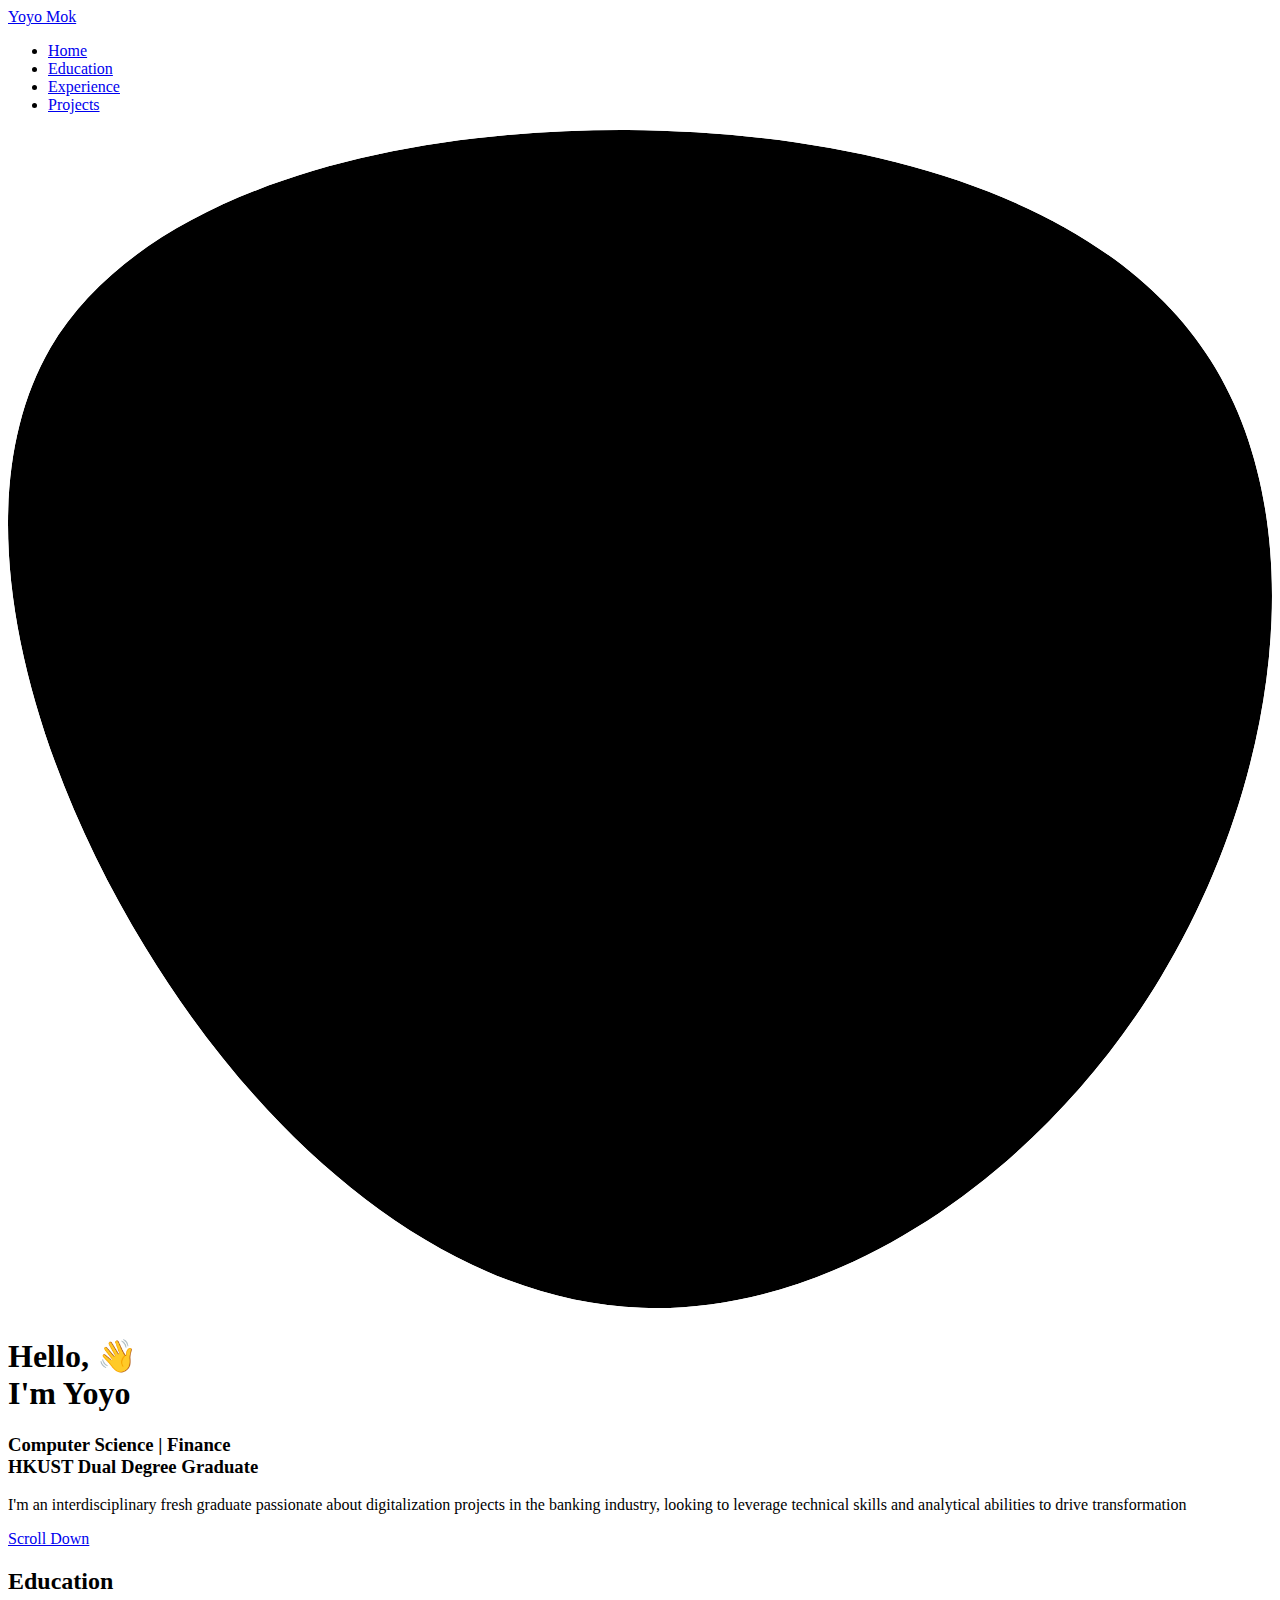
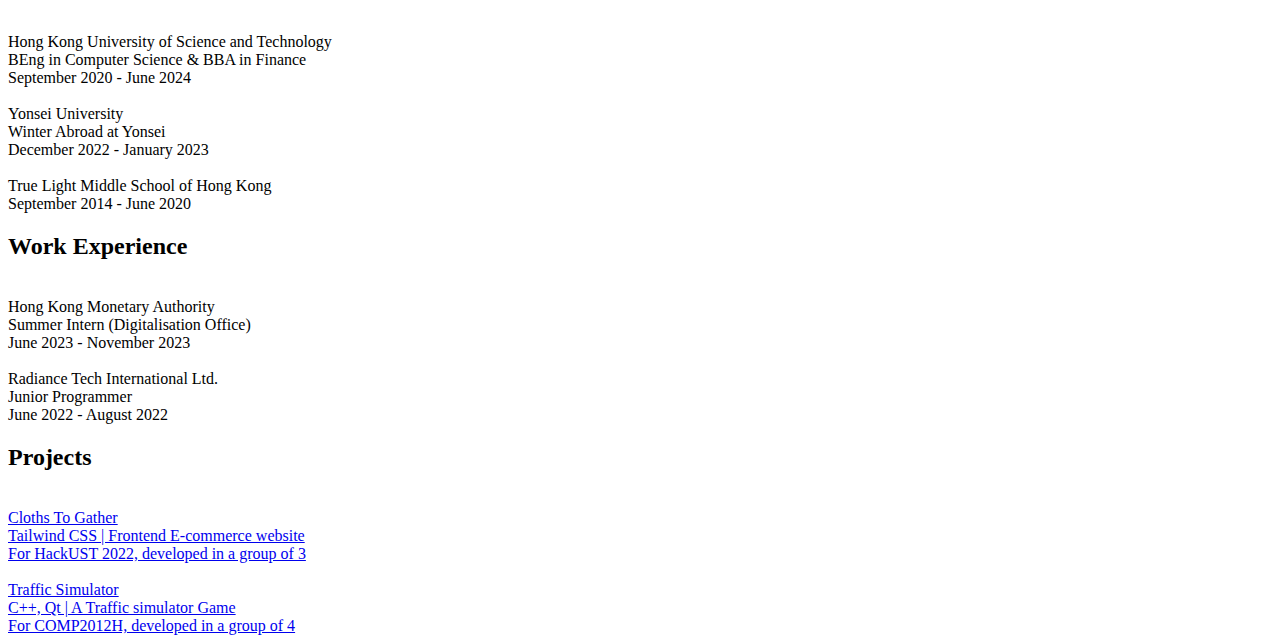
==== index.html @ 5672a9eb "Update Summary" ====
<!DOCTYPE html>
    <html lang="en">
    <head>
        <meta charset="UTF-8">
        <meta name="viewport" content="width=device-width, initial-scale=1.0">

        <!--==================== UNICONS ====================-->
        <link rel="stylesheet" href="https://unicons.iconscout.com/release/v4.0.8/css/line.css">

        <!--==================== SWIPER CSS ====================-->
        <link rel="stylesheet" href="">

        <!--==================== CSS ====================-->
        <link rel="stylesheet" href="assets/css/styles.css">

        <title>Yoyo Mok</title>

        <link rel="icon" href="https://em-content.zobj.net/source/microsoft-teams/363/cat_1f408.png" type="image/icon type">
    </head>
    <body>
        <!--==================== HEADER ====================-->
        <header class="header" id="header">
            <nav class="nav container">
                <a href="#" class="nav_logo">Yoyo Mok</a>

                <div class="nav_menu" id="nav_menu">
                    <ul class="nav_list grid">
                        <li class="nav_item">
                            <a href="#home" class="nav_link active-link">
                                <i class="uil uil-home nav_icon"></i> Home
                            </a>
                        </li>
                        <li class="nav_item">
                            <a href="#education" class="nav_link">
                                <i class="uil uil-book-alt nav_icon"></i> Education
                            </a>
                        </li>
                        <li class="nav_item">
                            <a href="#workexperience" class="nav_link">
                                <i class="uil uil-bag nav_icon"></i> Experience
                            </a>
                        </li>
                        <li class="nav_item">
                            <a href="#projects" class="nav_link">
                                <i class="uil uil-laptop nav_icon"></i> Projects
                            </a>
                        </li>
                    </ul>
                    <i class="uil uil-times nav_close" id="nav_close"></i>
                </div>

                <div class="nav_btns">
                    <i class="uil uil-moon change-theme" id="theme-button"></i>
                    <div class="nav_toggle" id="nav_toggle">
                        <i class="uil uil-apps"></i>
                    </div>
                </div>

            </nav>
        </header>

        <!--==================== MAIN ====================-->
        <main class="main">
            <!--==================== HOME ====================-->
            <section class="home section" id="home">
                <div class="home_container container grid">
                    <div class="home_content grid">
                        <div class="home_social">
                            <a href="https://www.linkedin.com/in/yoyomok/" target="_blank" class="home_social_icon">
                                <i class="uil uil-linkedin-alt"></i>
                            </a>
                            <a href="https://github.com/nymok" target="_blank" class="home_social_icon">
                                <i class="uil uil-github-alt"></i>
                            </a>
                            <a href="mailto: nymok@connect.ust.hk" target="_blank" class="home_social_icon">
                                <i class="uil uil-envelope"></i>
                            </a>
                        </div>

                        <div class="home_img">
                            <svg class="home_blob" viewBox="0 0 200 187" xmlns="http://www.w3.org/2000/svg" xmlns:xlink="http://www.w3.org/1999/xlink">
                                <mask id="mask0" mask-type="alpha">
                                    <path d="M190.312 36.4879C206.582 62.1187 201.309 102.826 182.328 134.186C163.346 165.547
                                    130.807 187.559 100.226 186.353C69.6454 185.297 41.0228 161.023 21.7403 129.362C2.45775
                                    97.8511 -7.48481 59.1033 6.67581 34.5279C20.9871 10.1032 59.7028 -0.149132 97.9666
                                    0.00163737C136.23 0.303176 174.193 10.857 190.312 36.4879Z" />
                                </mask>
                                <g mask="url(#mask0)">
                                    <path d="M190.312 36.4879C206.582 62.1187 201.309 102.826 182.328 134.186C163.346
                                    165.547 130.807 187.559 100.226 186.353C69.6454 185.297 41.0228 161.023 21.7403
                                    129.362C2.45775 97.8511 -7.48481 59.1033 6.67581 34.5279C20.9871 10.1032 59.7028
                                    -0.149132 97.9666 0.00163737C136.23 0.303176 174.193 10.857 190.312 36.4879Z" />
                                    <image class="home_blob_img" x= '20' y="0"xlink:href="assets/img/MyCat.png" alt="My Adorable Cat"  />
                                </g>
                            </svg>
                        </div>

                        <div class="home_data">
                            <h1 class="home_title">Hello, 👋 <br />I'm Yoyo</h1>
                            <h3 class="home_subtitle">Computer Science | Finance <br /> HKUST Dual Degree Graduate</h3>
                            <p class="home_description">I'm an interdisciplinary fresh graduate passionate about digitalization projects in the banking industry, looking to leverage technical skills and analytical abilities to drive transformation</p>
                        </div>

                    </div>
                    <div class="home_scroll">
                        <a href="#about" class="home_scroll_button button_flex">
                            <i class="uil uil-mouse-alt home_scroll_mouse"></i>
                            <span class="home_scroll_name">Scroll Down</span>
                            <i class="uil uil-arrow-down home_scroll_arrow"></i>
                        </a>
                    </div>
                </div>
            </section>

            <!--==================== Education ====================-->
            <section class="education section" id="education">
                <h2 class="section_title">Education</h2>
                <!-- Undergraduate -->
                <div class="education_container container grid">
                    <img src="assets/img/HKUST.png" alt="" class="about_img"" />
                    <div class="about_info">
                        <span class="about_description">Hong Kong University of Science and Technology </span>
                        <br />
                        <span class="about_info_title">BEng in Computer Science & BBA in Finance </span>
                        <br />
                        <span class="about_info_subtitle">September 2020 - June 2024 </span>
                    </div>
                </div>

                <!-- Exchange -->
                <div class="education_container container grid">
                    <img src="assets/img/Yonsei.png" alt="" class="about_img" />
                    <div class="about_info">
                        <span class="about_description">Yonsei University </span>
                        <br />
                        <span class="about_info_title">Winter Abroad at Yonsei </span>
                        <br />
                        <span class="about_info_subtitle">December 2022 - January 2023 </span>
                    </div>
                </div>

                <!-- Secondary School -->
                <div class="education_container container grid">
                    <img src="assets/img/TLMSHK.png" alt="" class="about_img" />
                    <div class="about_info">
                        <span class="about_description">True Light Middle School of Hong Kong </span>
                        <br />
                        <span class="about_info_subtitle">September 2014 - June 2020 </span>
                    </div>
                </div>

            </section>

            <!--==================== Work Experience ====================-->
            <section class="experience section" id="workexperience">
                <h2 class="section_title">Work Experience</h2>

                <div class="education_container container grid">
                    <img src="assets/img/HKMA.png" alt="" class="about_img" />
                    <div class="about_info">
                        <span class="about_description">Hong Kong Monetary Authority</span>
                        <br />
                        <span class="about_info_title">Summer Intern (Digitalisation Office)</span>
                        <br />
                        <span class="about_info_subtitle">June 2023 - November 2023 </span>
                    </div>
                </div>

                <div class="education_container container grid">
                    <img src="assets/img/radiance.jpeg" alt="" class="about_img" />
                    <div class="about_info">
                        <span class="about_description">Radiance Tech International Ltd.</span>
                        <br />
                        <span class="about_info_title">Junior Programmer</span>
                        <br />
                        <span class="about_info_subtitle">June 2022 - August 2022 </span>
                    </div>
                </div>
            </section>

            <!--==================== PROJECTS ====================-->
            <section class="projects section" id="projects">
                <h2 class="section_title">Projects</h2>

                <div class="education_container container grid">
                    <a href="https://github.com/clothestogather/web-app" target="_blank">
                        <img src="assets/img/clothsToGather.png" alt="" class="about_img" />
                    </a>
                    <a href="https://github.com/clothestogather/web-app" target="_blank">
                        <div class="about_info">
                            <span class="about_description">Cloths To Gather</span>
                            <br />
                            <span class="about_info_title">Tailwind CSS | Frontend E-commerce website </span>
                            <br />
                            <span class="about_info_subtitle">For HackUST 2022, developed in a group of 3</span>
                        </div>
                    </a>   
                </div>

                <div class="education_container container grid">
                    <a href="https://github.com/DuckAndChips/traffic-simulator" target="_blank">
                        <img src="assets/img/TrafficSimulator.png" alt="" class="about_img" />
                    </a>
                    <a href="https://github.com/DuckAndChips/traffic-simulator" target="_blank">
                        <div class="about_info">
                            <span class="about_description">Traffic Simulator</span>
                            <br />
                            <span class="about_info_title">C++, Qt | A Traffic simulator Game</span>
                            <br />
                            <span class="about_info_subtitle">For COMP2012H, developed in a group of 4</span>
                        </div>
                    </a>
                    
                </div>

            </section>

        </main>

        <!--==================== MAIN JS ====================-->
        <script src="assets/js/main.js"></script>
    </body>
</html>
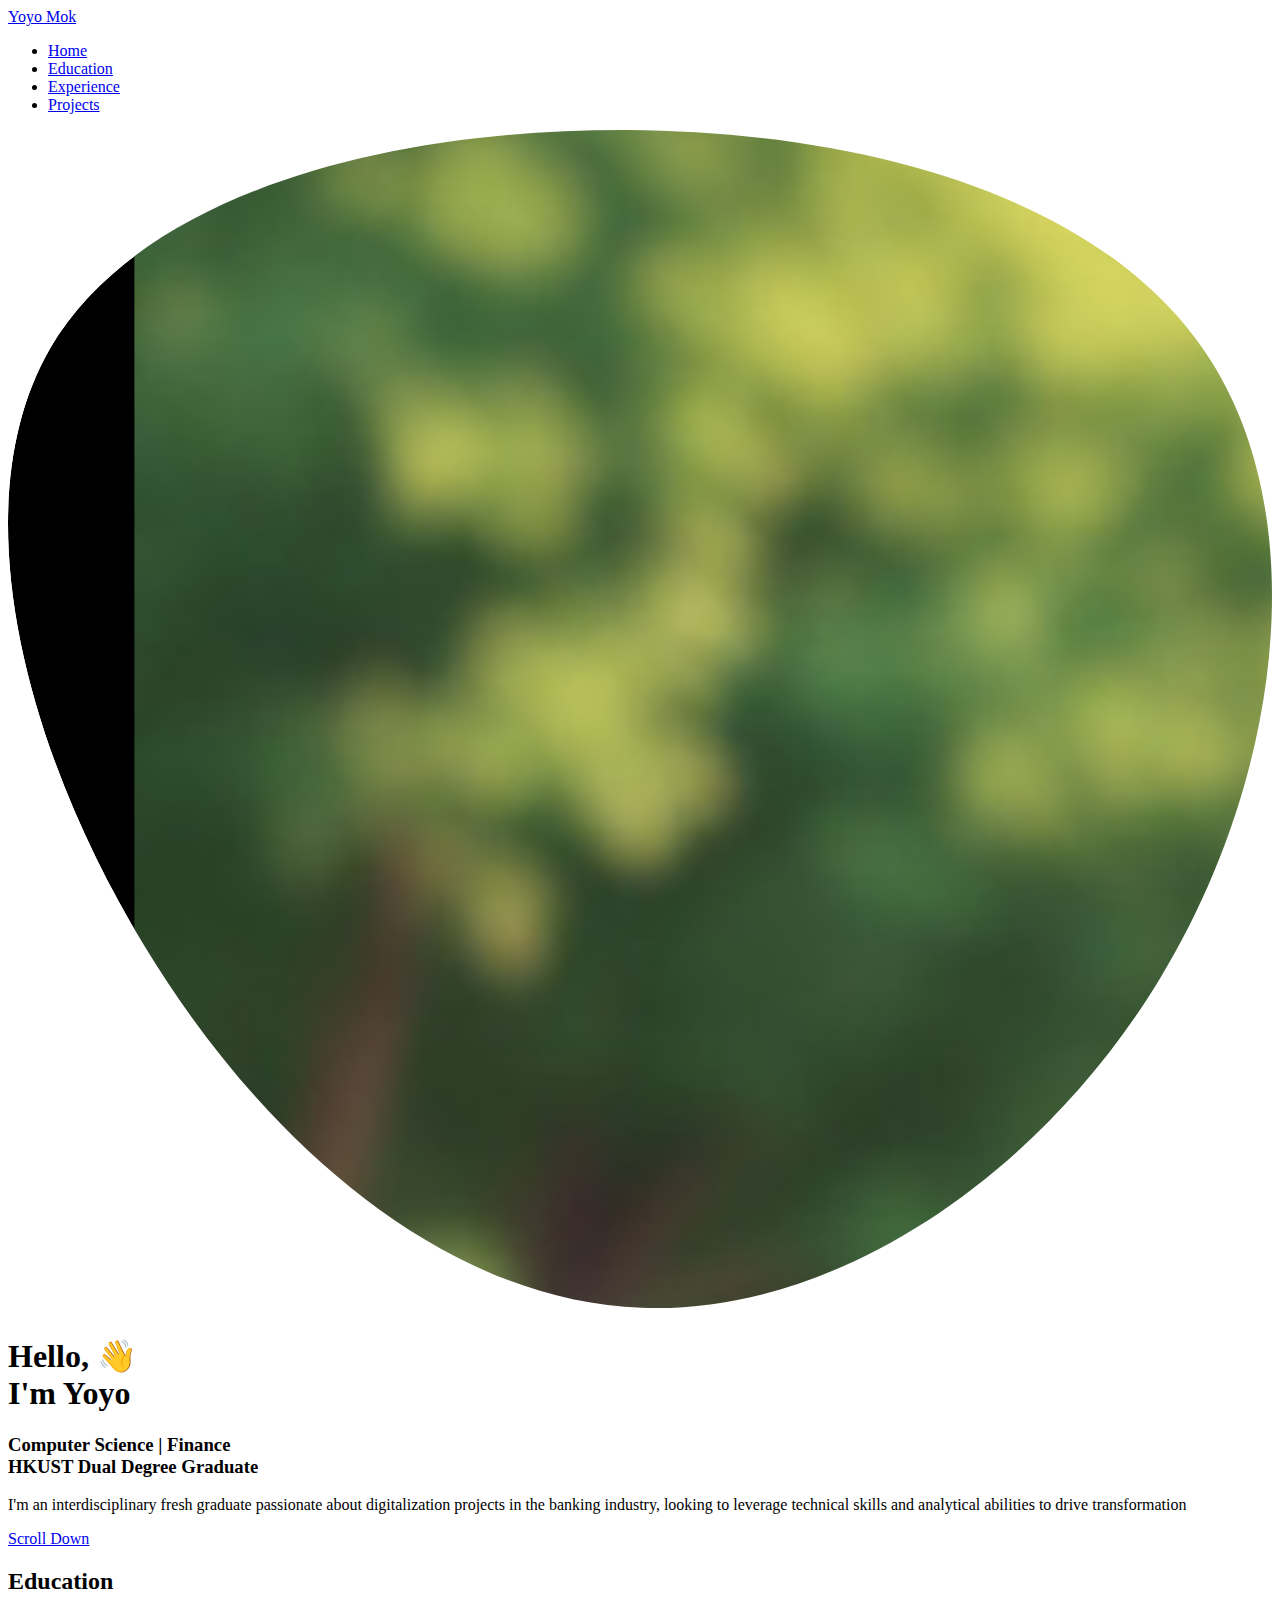
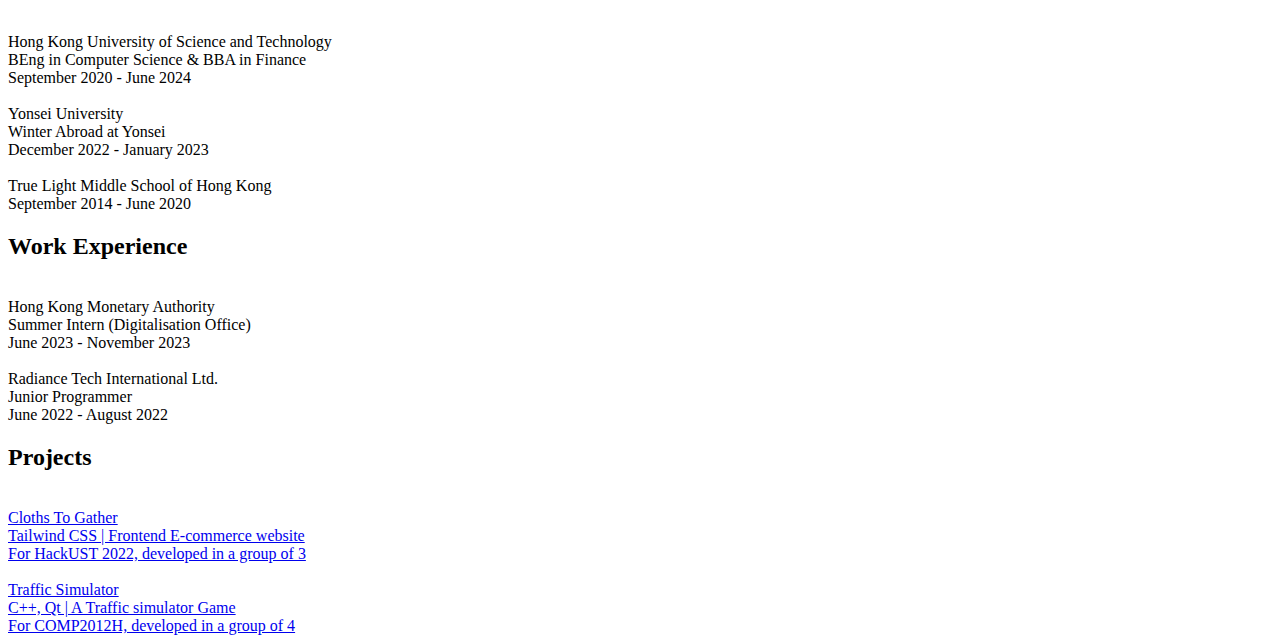
==== commit c505e757: "Update index.html" ====
--- a/index.html
+++ b/index.html
@@ -90,7 +90,7 @@
                                     165.547 130.807 187.559 100.226 186.353C69.6454 185.297 41.0228 161.023 21.7403
                                     129.362C2.45775 97.8511 -7.48481 59.1033 6.67581 34.5279C20.9871 10.1032 59.7028
                                     -0.149132 97.9666 0.00163737C136.23 0.303176 174.193 10.857 190.312 36.4879Z" />
-                                    <image class="home_blob_img" x= '20' y="0"xlink:href="assets/img/MyCat.png" alt="My Adorable Cat"  />
+                                    <image class="home_blob_img" x= '20' y="0"xlink:href="assets/img/3d_chibi_anime_sty_image_.jpg" alt="Chibi Style of Me"  />
                                 </g>
                             </svg>
                         </div>
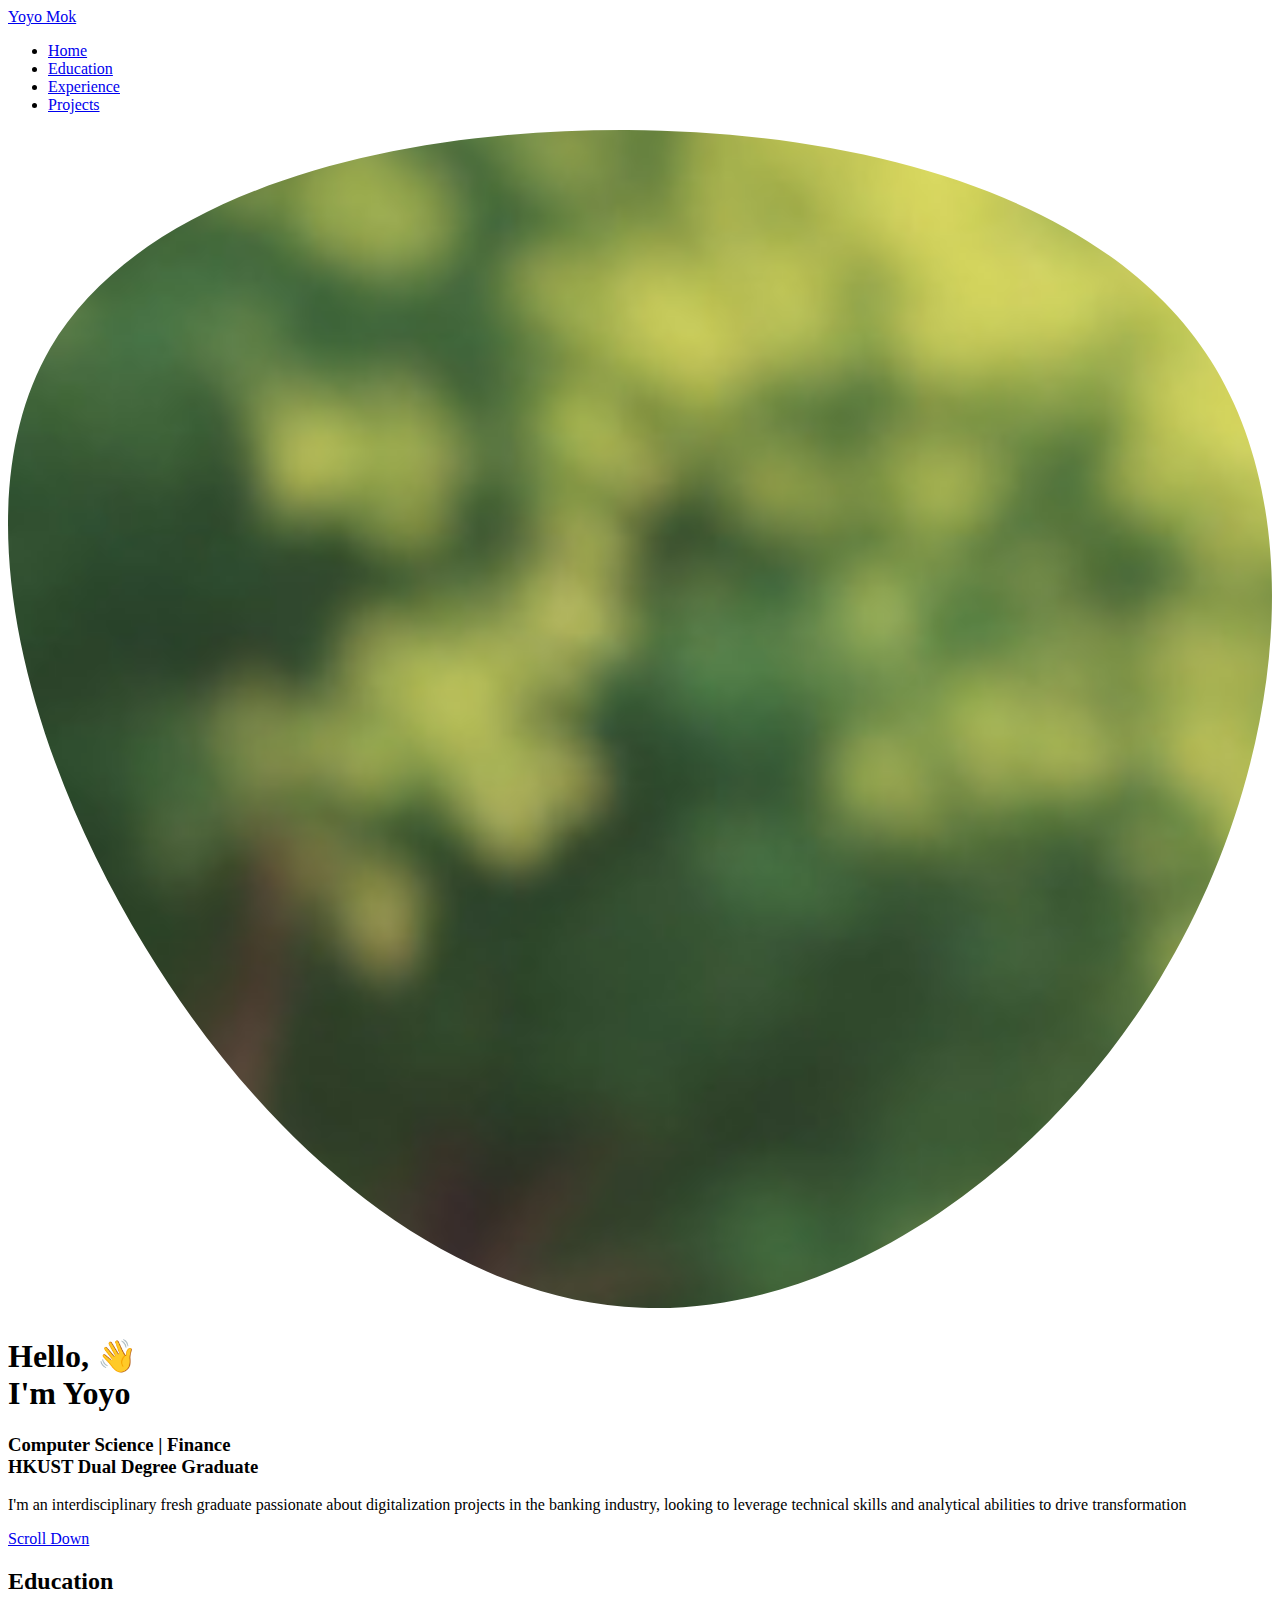
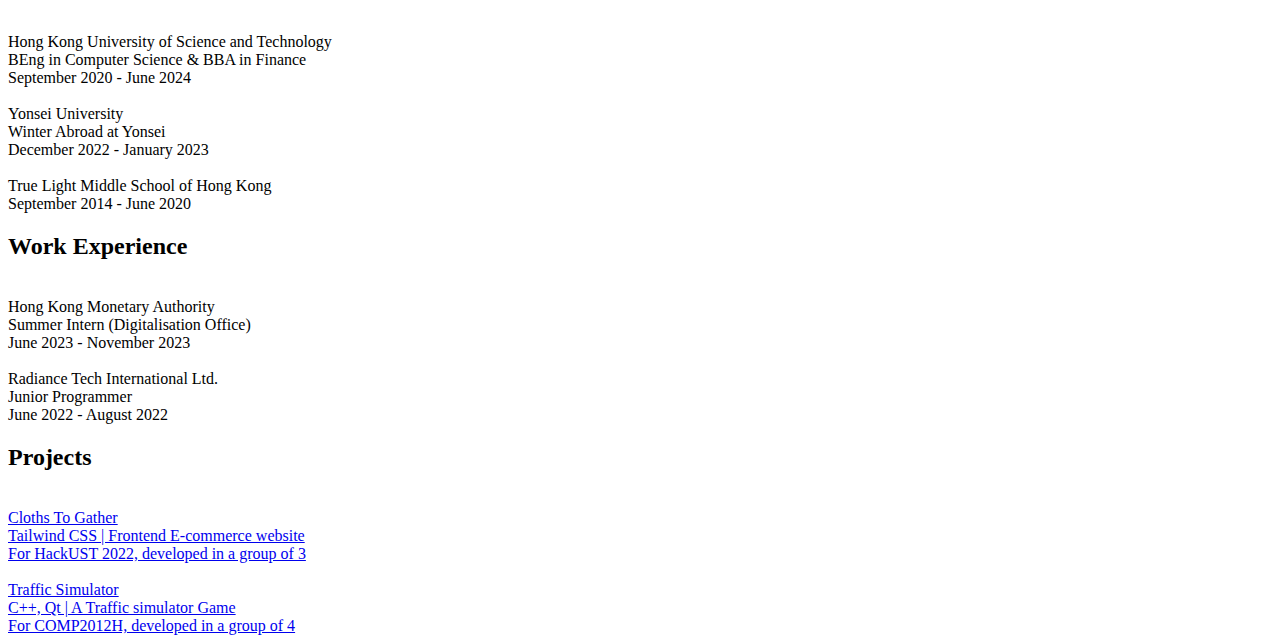
==== commit 54f615d8: "Update index.html" ====
--- a/index.html
+++ b/index.html
@@ -90,7 +90,7 @@
                                     165.547 130.807 187.559 100.226 186.353C69.6454 185.297 41.0228 161.023 21.7403
                                     129.362C2.45775 97.8511 -7.48481 59.1033 6.67581 34.5279C20.9871 10.1032 59.7028
                                     -0.149132 97.9666 0.00163737C136.23 0.303176 174.193 10.857 190.312 36.4879Z" />
-                                    <image class="home_blob_img" x= '20' y="0"xlink:href="assets/img/3d_chibi_anime_sty_image_.jpg" alt="Chibi Style of Me"  />
+                                    <image class="home_blob_img" xlink:href="assets/img/3d_chibi_anime_sty_image_.jpg" alt="Chibi Style of Me"  />
                                 </g>
                             </svg>
                         </div>
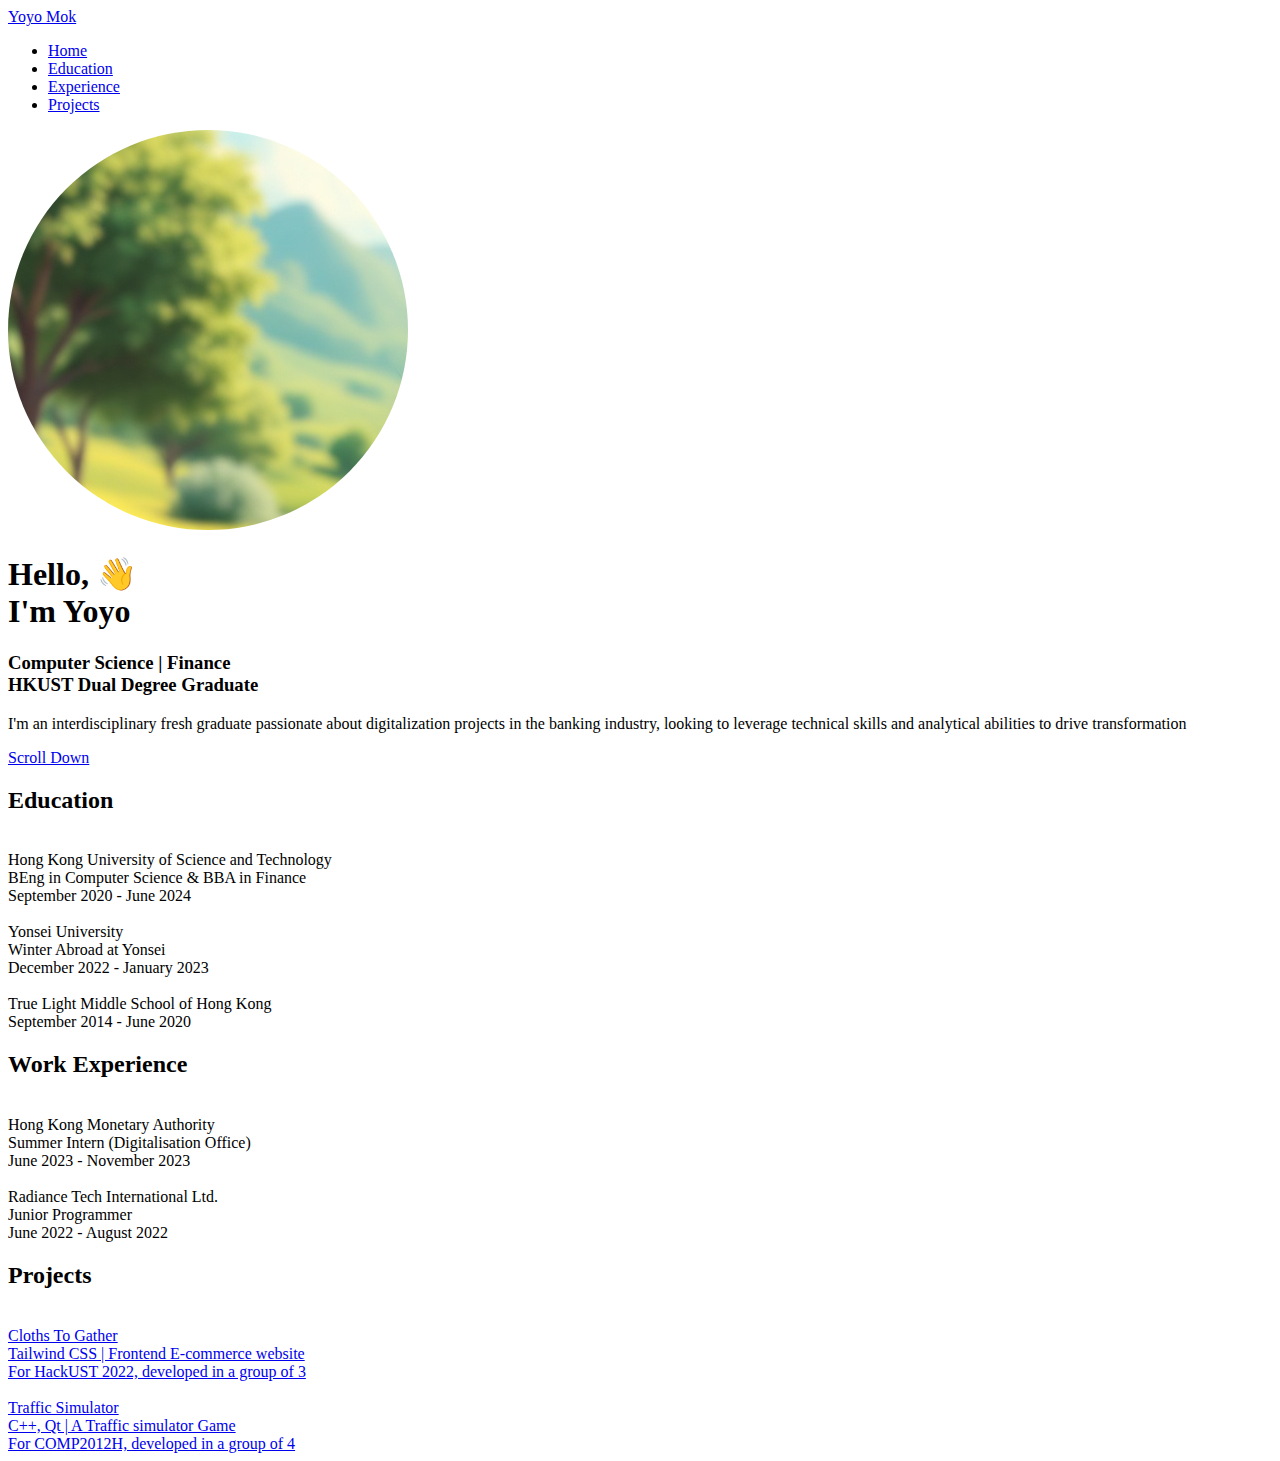
==== commit c8edd4de: "Update index.html" ====
--- a/index.html
+++ b/index.html
@@ -78,7 +78,7 @@
                         </div>
 
                         <div class="home_img">
-                            <svg class="home_blob" viewBox="0 0 200 187" xmlns="http://www.w3.org/2000/svg" xmlns:xlink="http://www.w3.org/1999/xlink">
+<!--                             <svg class="home_blob" viewBox="0 0 200 187" xmlns="http://www.w3.org/2000/svg" xmlns:xlink="http://www.w3.org/1999/xlink">
                                 <mask id="mask0" mask-type="alpha">
                                     <path d="M190.312 36.4879C206.582 62.1187 201.309 102.826 182.328 134.186C163.346 165.547
                                     130.807 187.559 100.226 186.353C69.6454 185.297 41.0228 161.023 21.7403 129.362C2.45775
@@ -92,7 +92,13 @@
                                     -0.149132 97.9666 0.00163737C136.23 0.303176 174.193 10.857 190.312 36.4879Z" />
                                     <image class="home_blob_img" xlink:href="assets/img/3d_chibi_anime_sty_image_.jpg" alt="Chibi Style of Me"  />
                                 </g>
-                            </svg>
+                            </svg> -->
+                            <svg width="600" height="400">
+                                  <mask id="svgmask3">
+                                    <circle fill="#ffffff" cx="200" cy="200" r="200"></circle>
+                                  </mask>
+                                  <image  xlink:href="assets/img/3d_chibi_anime_sty_image_.jpg" mask="url(#svgmask3)"></image>
+                                </svg>
                         </div>
 
                         <div class="home_data">
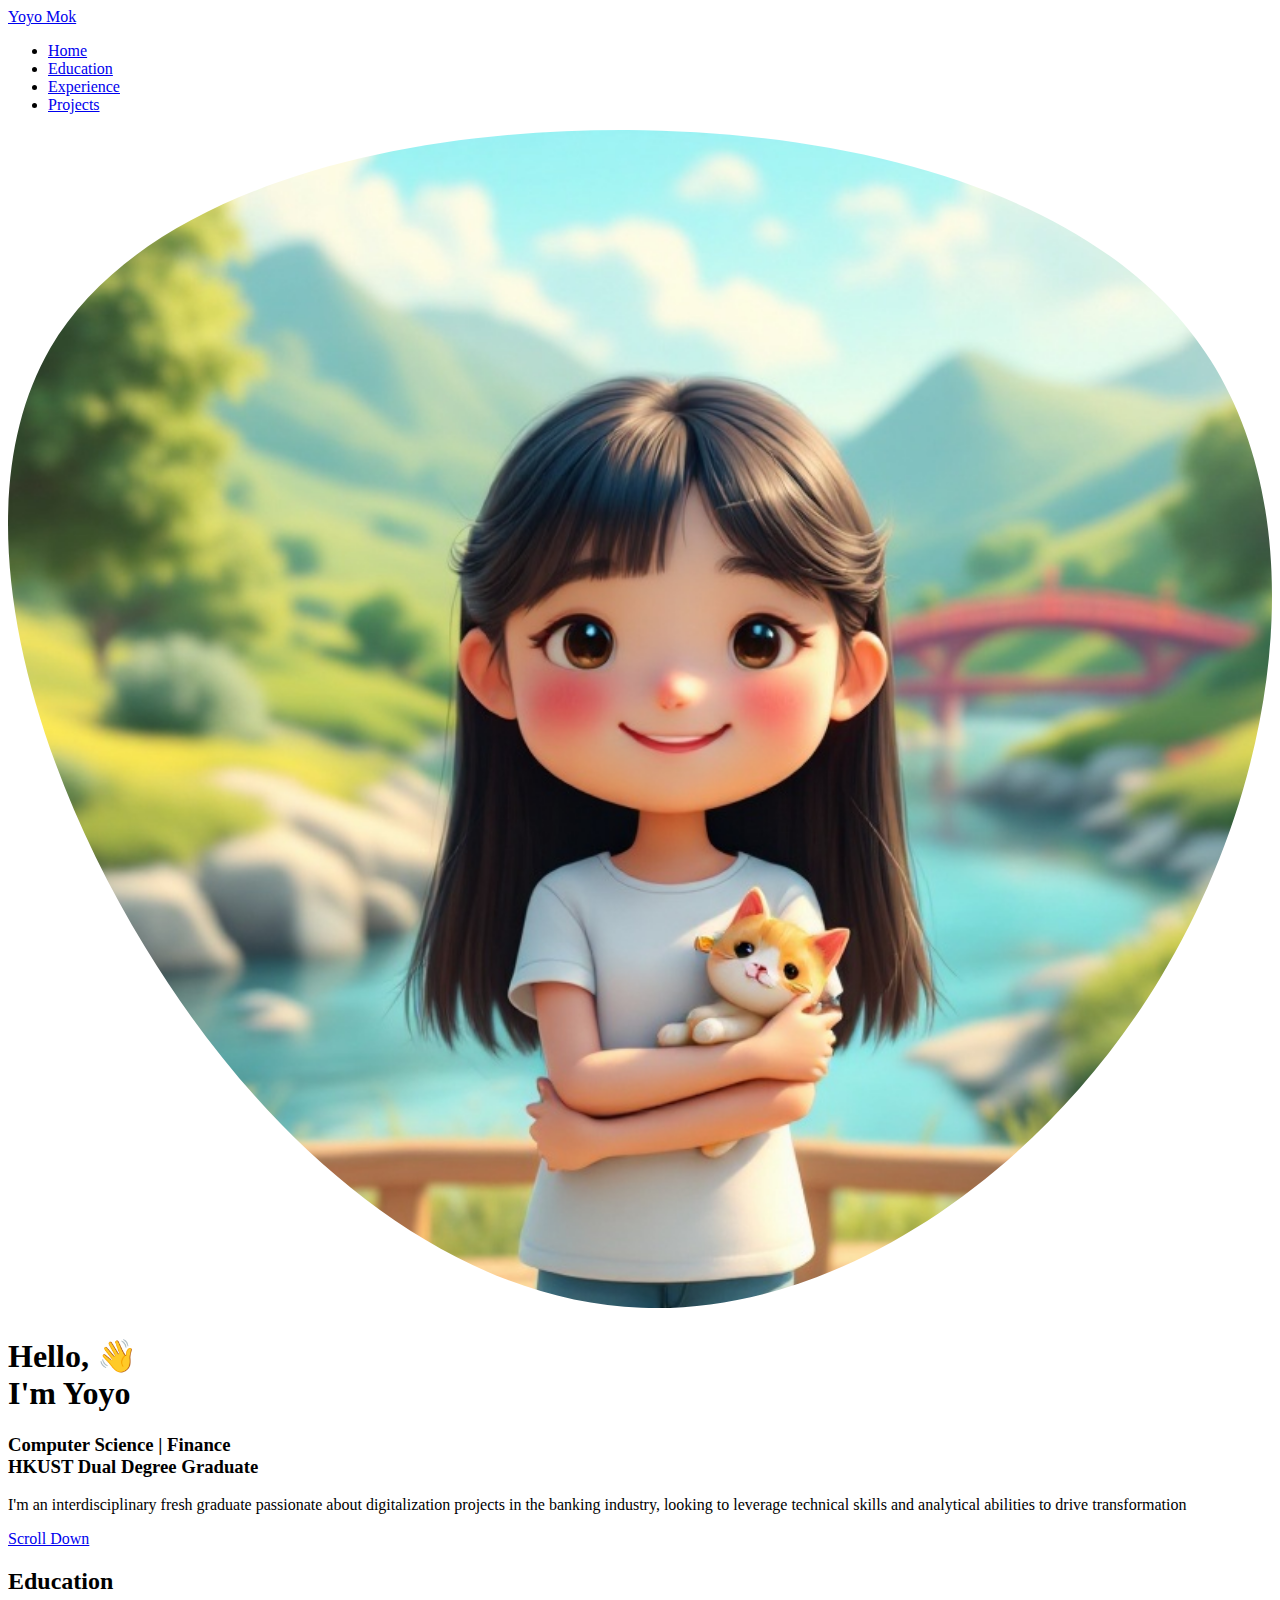
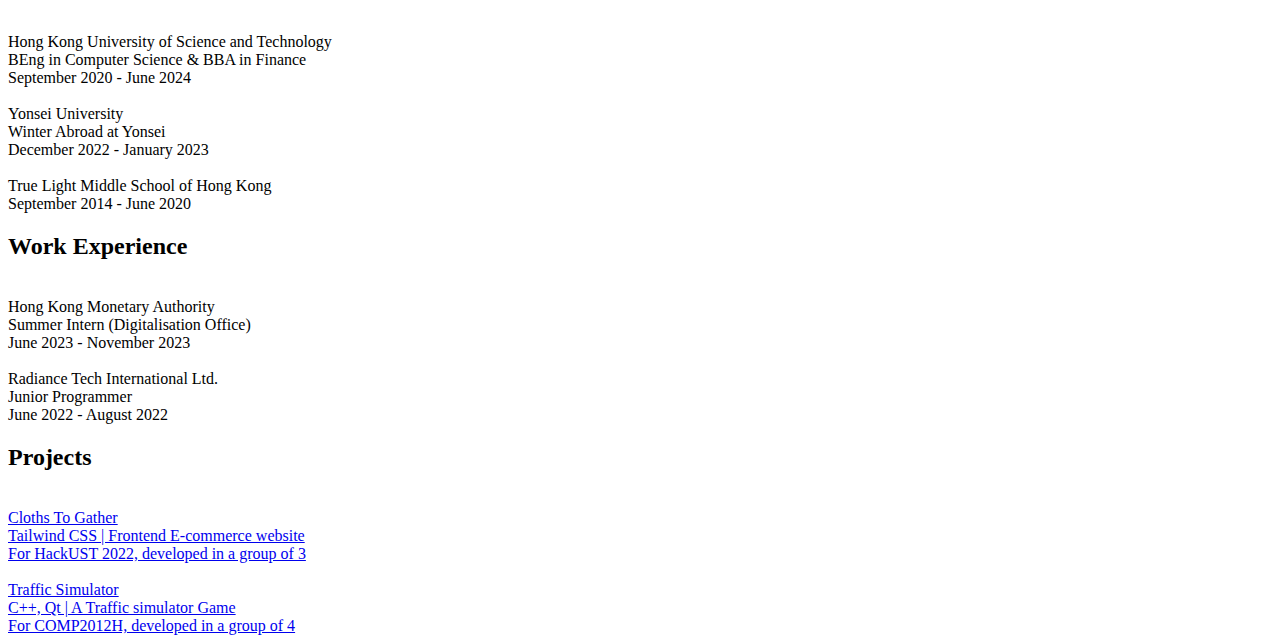
==== commit af9253c3: "Update index.html" ====
--- a/index.html
+++ b/index.html
@@ -93,12 +93,24 @@
                                     <image class="home_blob_img" xlink:href="assets/img/3d_chibi_anime_sty_image_.jpg" alt="Chibi Style of Me"  />
                                 </g>
                             </svg> -->
-                            <svg width="600" height="400">
-                                  <mask id="svgmask3">
-                                    <circle fill="#ffffff" cx="200" cy="200" r="200"></circle>
-                                  </mask>
-                                  <image  xlink:href="assets/img/3d_chibi_anime_sty_image_.jpg" mask="url(#svgmask3)"></image>
-                                </svg>
+
+                            <svg class="home_blob" viewBox="0 0 200 187" xmlns="http://www.w3.org/2000/svg" xmlns:xlink="http://www.w3.org/1999/xlink">
+                                <mask id="mask0" mask-type="alpha">
+                                    <path d="M190.312 36.4879C206.582 62.1187 201.309 102.826 182.328 134.186C163.346 165.547
+                                    130.807 187.559 100.226 186.353C69.6454 185.297 41.0228 161.023 21.7403 129.362C2.45775
+                                    97.8511 -7.48481 59.1033 6.67581 34.5279C20.9871 10.1032 59.7028 -0.149132 97.9666
+                                    0.00163737C136.23 0.303176 174.193 10.857 190.312 36.4879Z" />
+                                </mask>
+                                <g mask="url(#mask0)">
+                                    <path d="M190.312 36.4879C206.582 62.1187 201.309 102.826 182.328 134.186C163.346
+                                    165.547 130.807 187.559 100.226 186.353C69.6454 185.297 41.0228 161.023 21.7403
+                                    129.362C2.45775 97.8511 -7.48481 59.1033 6.67581 34.5279C20.9871 10.1032 59.7028
+                                    -0.149132 97.9666 0.00163737C136.23 0.303176 174.193 10.857 190.312 36.4879Z" />
+                                    <image class="home_blob_img" xlink:href="assets/img/3d_chibi_anime_sty_image_.jpg" alt="Chibi Style of Me"
+                                        width="200" height="187" preserveAspectRatio="xMidYMid slice" />
+                                </g>
+                            </svg>
+
                         </div>
 
                         <div class="home_data">
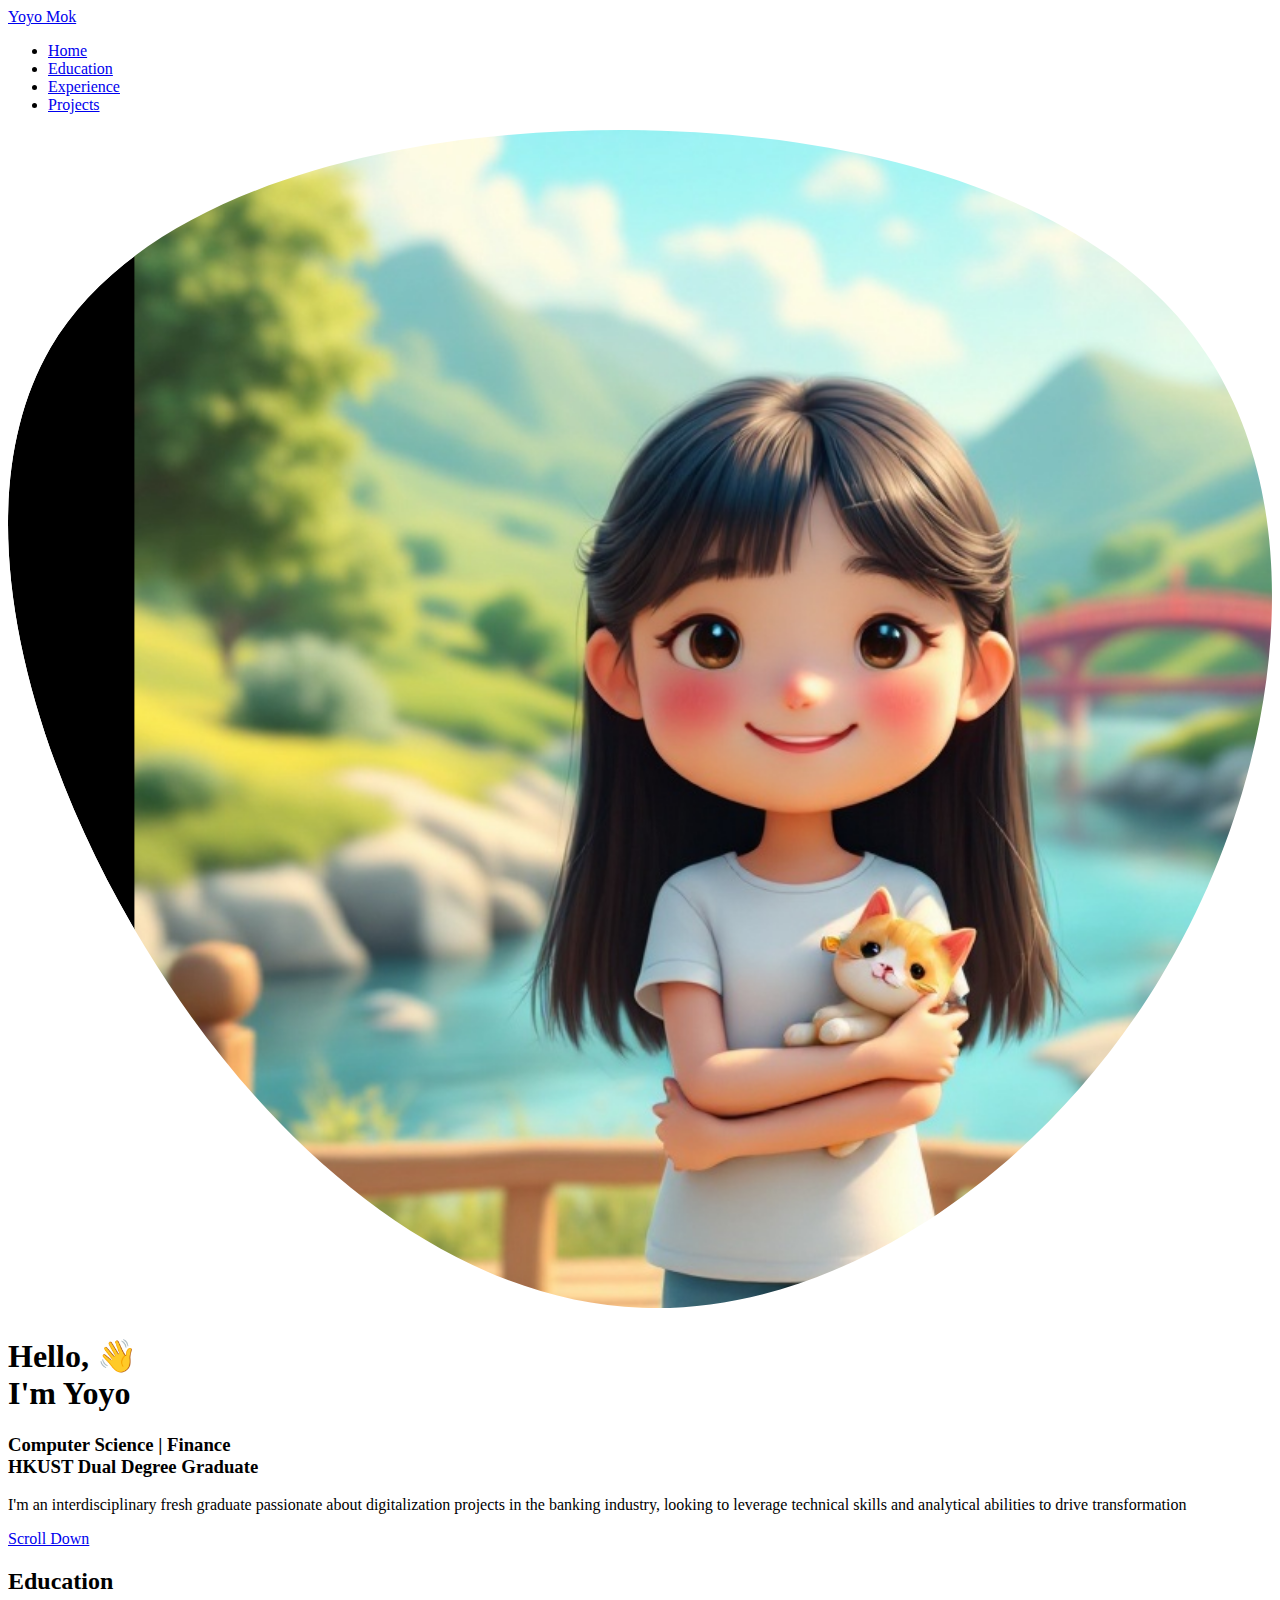
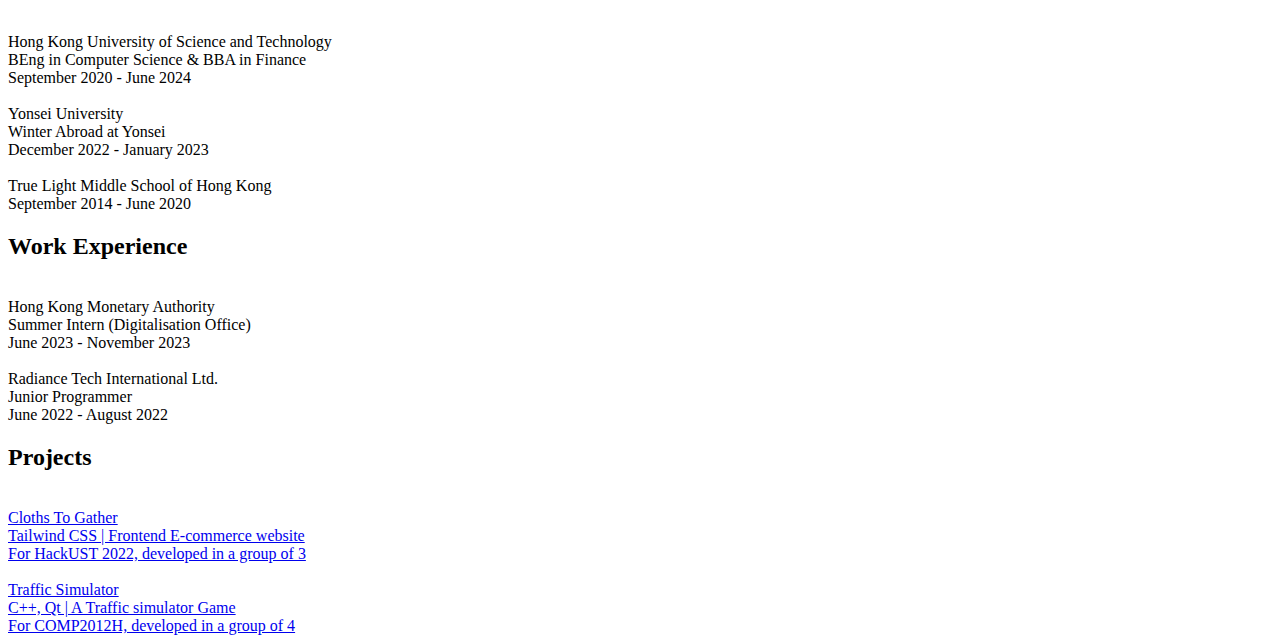
==== commit b97475e6: "Update index.html" ====
--- a/index.html
+++ b/index.html
@@ -106,7 +106,7 @@
                                     165.547 130.807 187.559 100.226 186.353C69.6454 185.297 41.0228 161.023 21.7403
                                     129.362C2.45775 97.8511 -7.48481 59.1033 6.67581 34.5279C20.9871 10.1032 59.7028
                                     -0.149132 97.9666 0.00163737C136.23 0.303176 174.193 10.857 190.312 36.4879Z" />
-                                    <image class="home_blob_img" xlink:href="assets/img/3d_chibi_anime_sty_image_.jpg" alt="Chibi Style of Me"
+                                    <image class="home_blob_img" xlink:href="assets/img/3d_chibi_anime_sty_image_.jpg" alt="Chibi Style of Me" x="20" y="0"
                                         width="200" height="187" preserveAspectRatio="xMidYMid slice" />
                                 </g>
                             </svg>
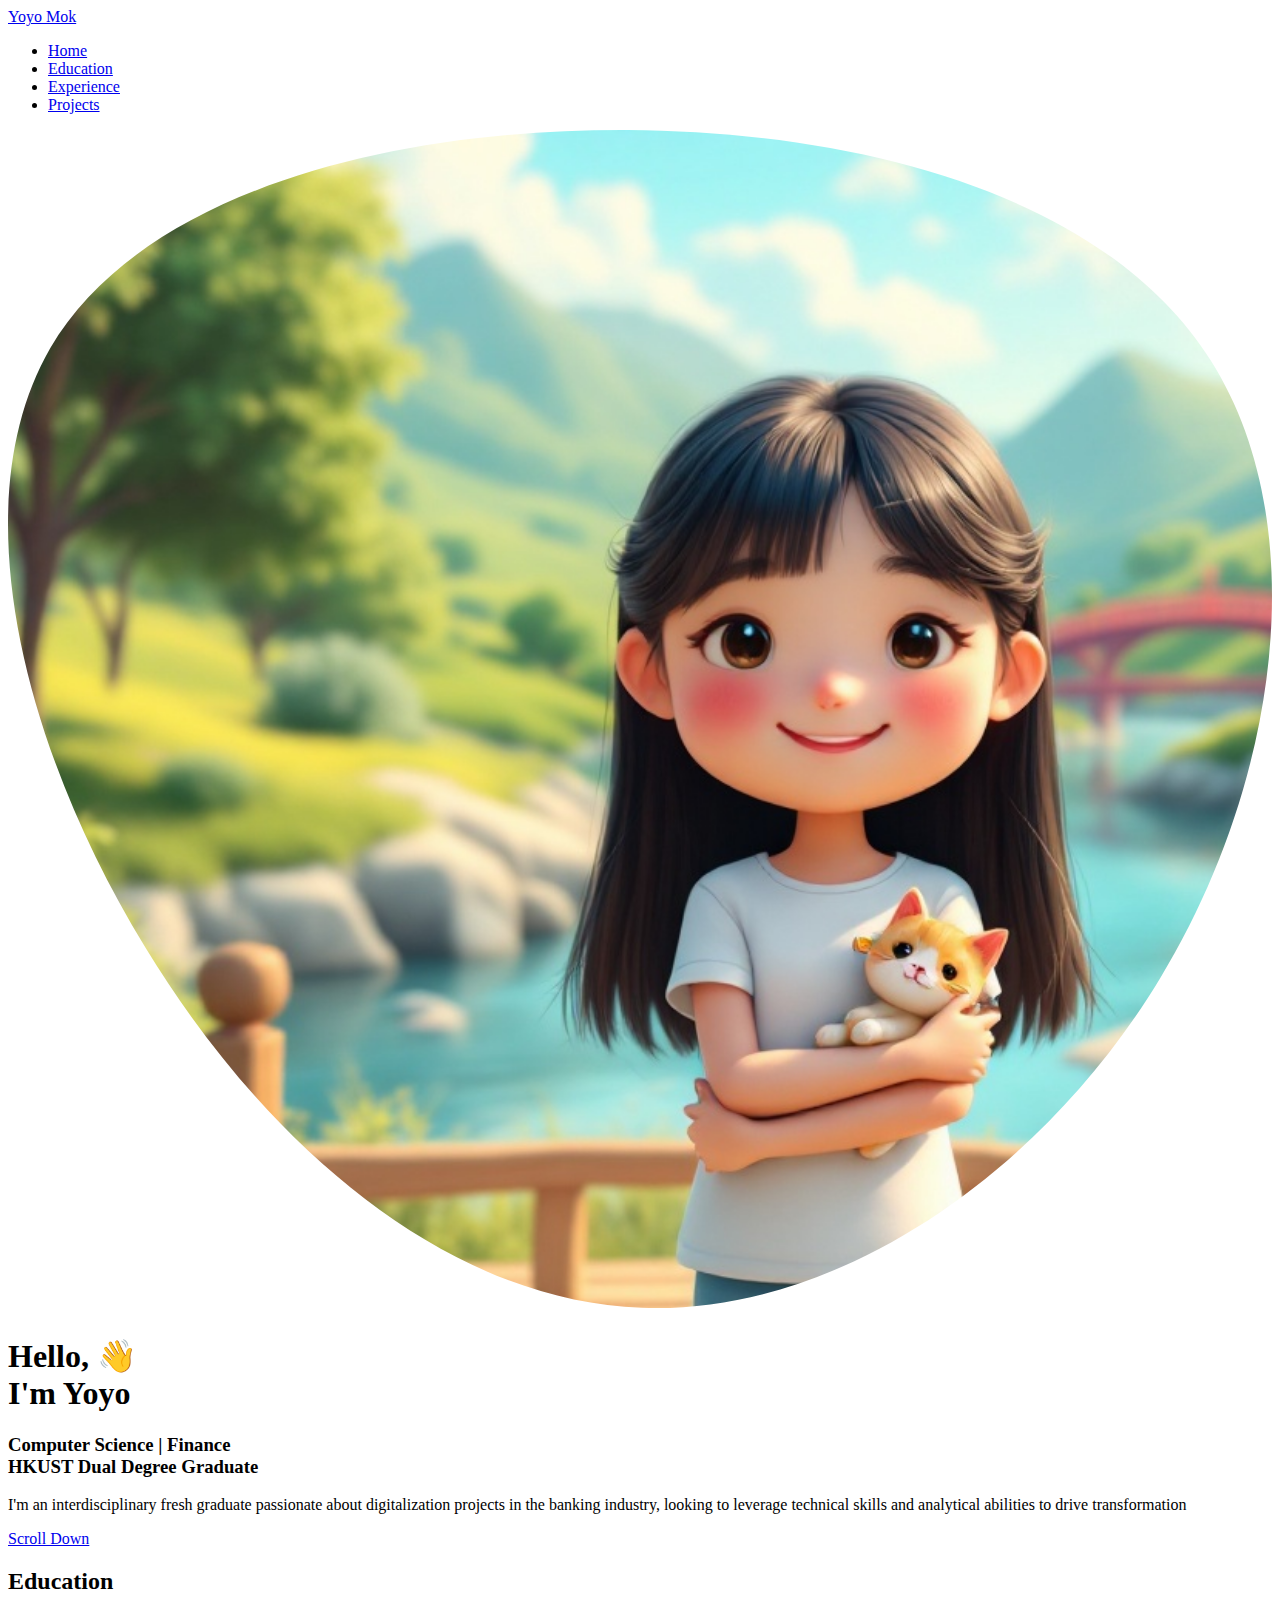
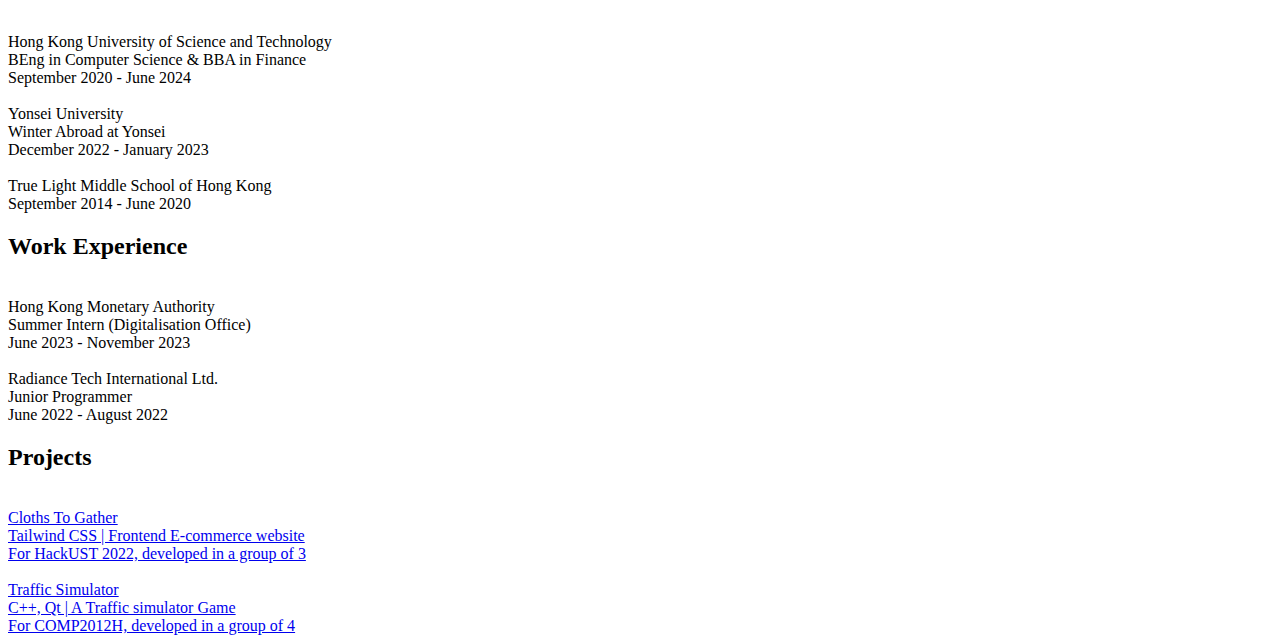
==== commit f06f3001: "Update index.html" ====
--- a/index.html
+++ b/index.html
@@ -106,8 +106,8 @@
                                     165.547 130.807 187.559 100.226 186.353C69.6454 185.297 41.0228 161.023 21.7403
                                     129.362C2.45775 97.8511 -7.48481 59.1033 6.67581 34.5279C20.9871 10.1032 59.7028
                                     -0.149132 97.9666 0.00163737C136.23 0.303176 174.193 10.857 190.312 36.4879Z" />
-                                    <image class="home_blob_img" xlink:href="assets/img/3d_chibi_anime_sty_image_.jpg" alt="Chibi Style of Me" x="20" y="0"
-                                        width="200" height="187" preserveAspectRatio="xMidYMid slice" />
+                                    <image class="home_blob_img" xlink:href="assets/img/3d_chibi_anime_sty_image_.jpg" alt="Chibi Style of Me" 
+                                        width="250" height="187" preserveAspectRatio="xMidYMid slice" />
                                 </g>
                             </svg>
 
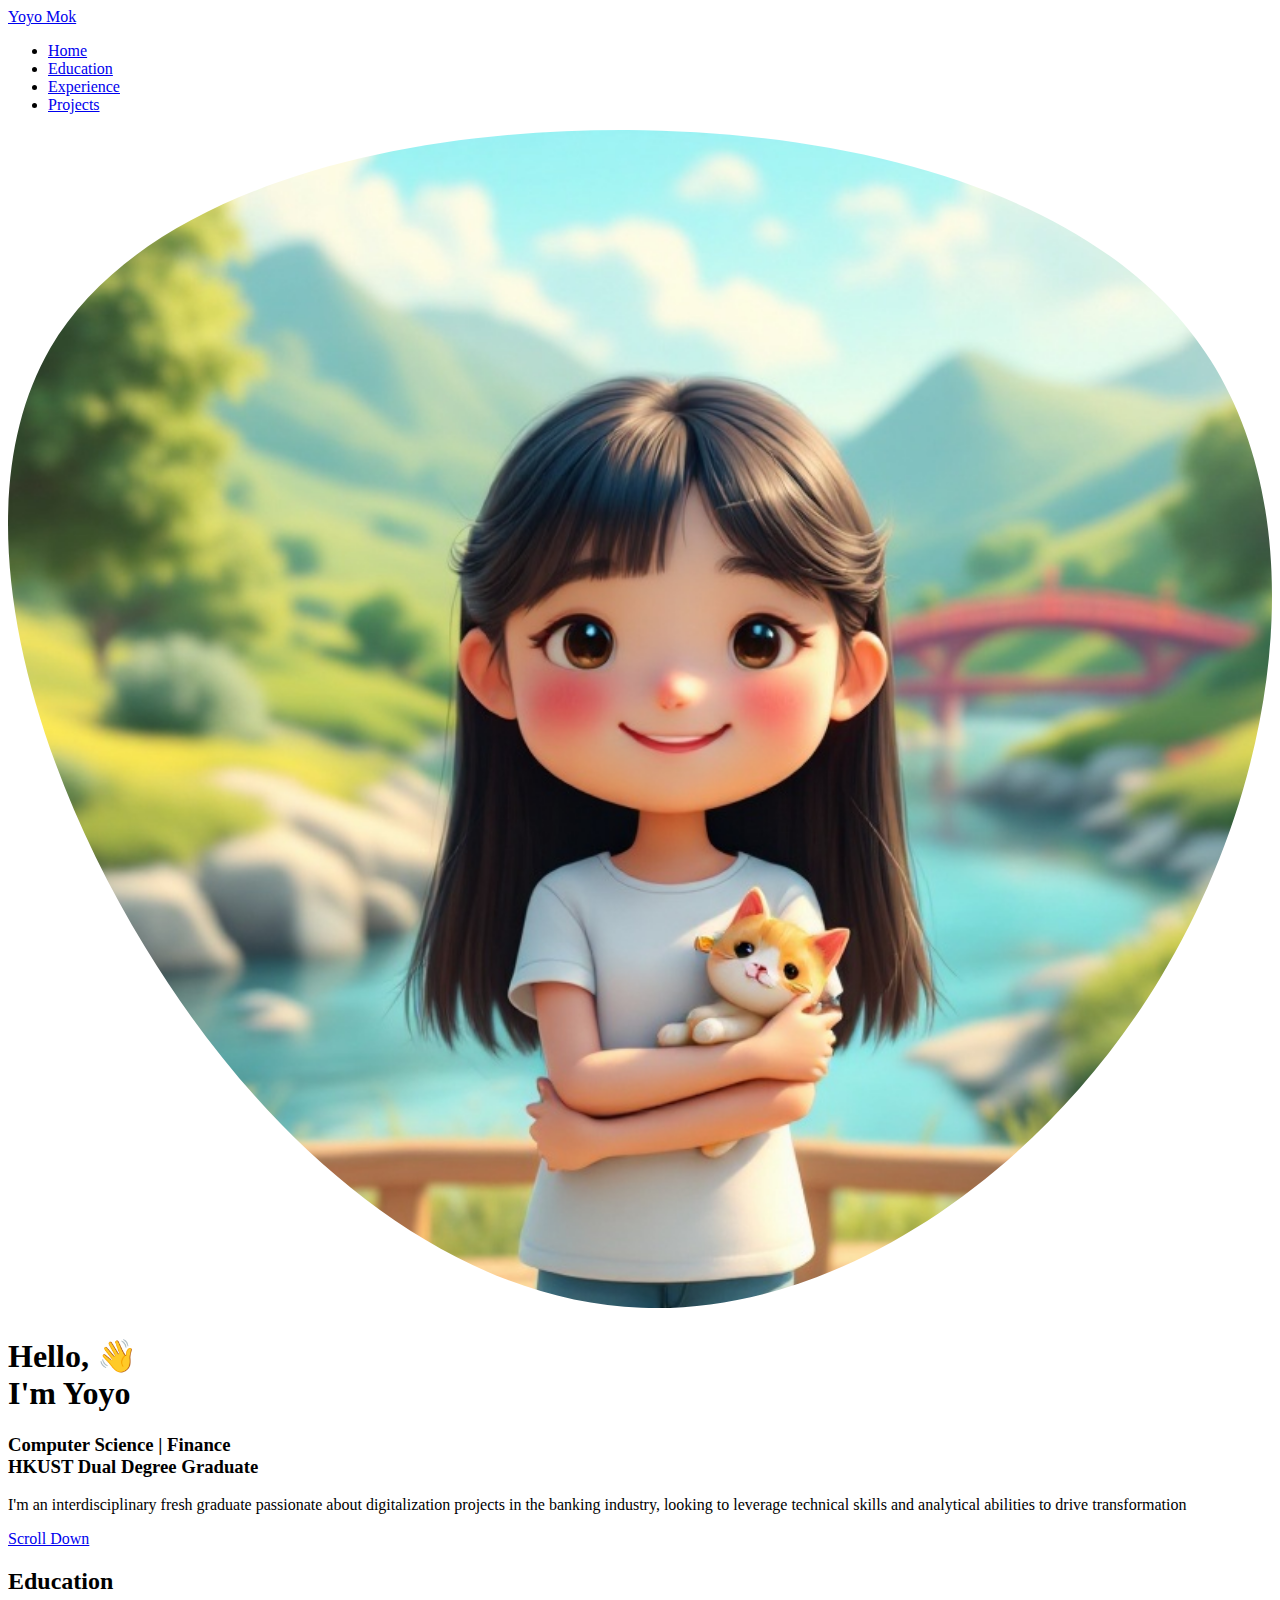
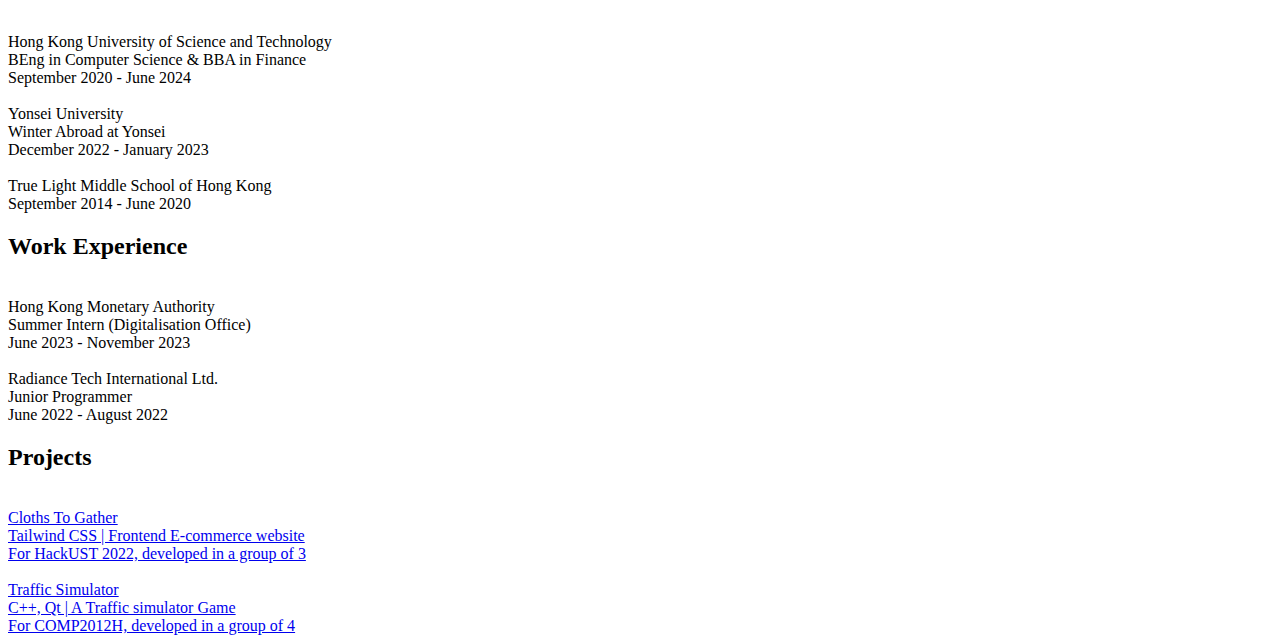
==== commit cdfb73c9: "Update index.html" ====
--- a/index.html
+++ b/index.html
@@ -107,7 +107,7 @@
                                     129.362C2.45775 97.8511 -7.48481 59.1033 6.67581 34.5279C20.9871 10.1032 59.7028
                                     -0.149132 97.9666 0.00163737C136.23 0.303176 174.193 10.857 190.312 36.4879Z" />
                                     <image class="home_blob_img" xlink:href="assets/img/3d_chibi_anime_sty_image_.jpg" alt="Chibi Style of Me" 
-                                        width="250" height="187" preserveAspectRatio="xMidYMid slice" />
+                                        width="200" height="187" preserveAspectRatio="xMidYMid slice" />
                                 </g>
                             </svg>
 
